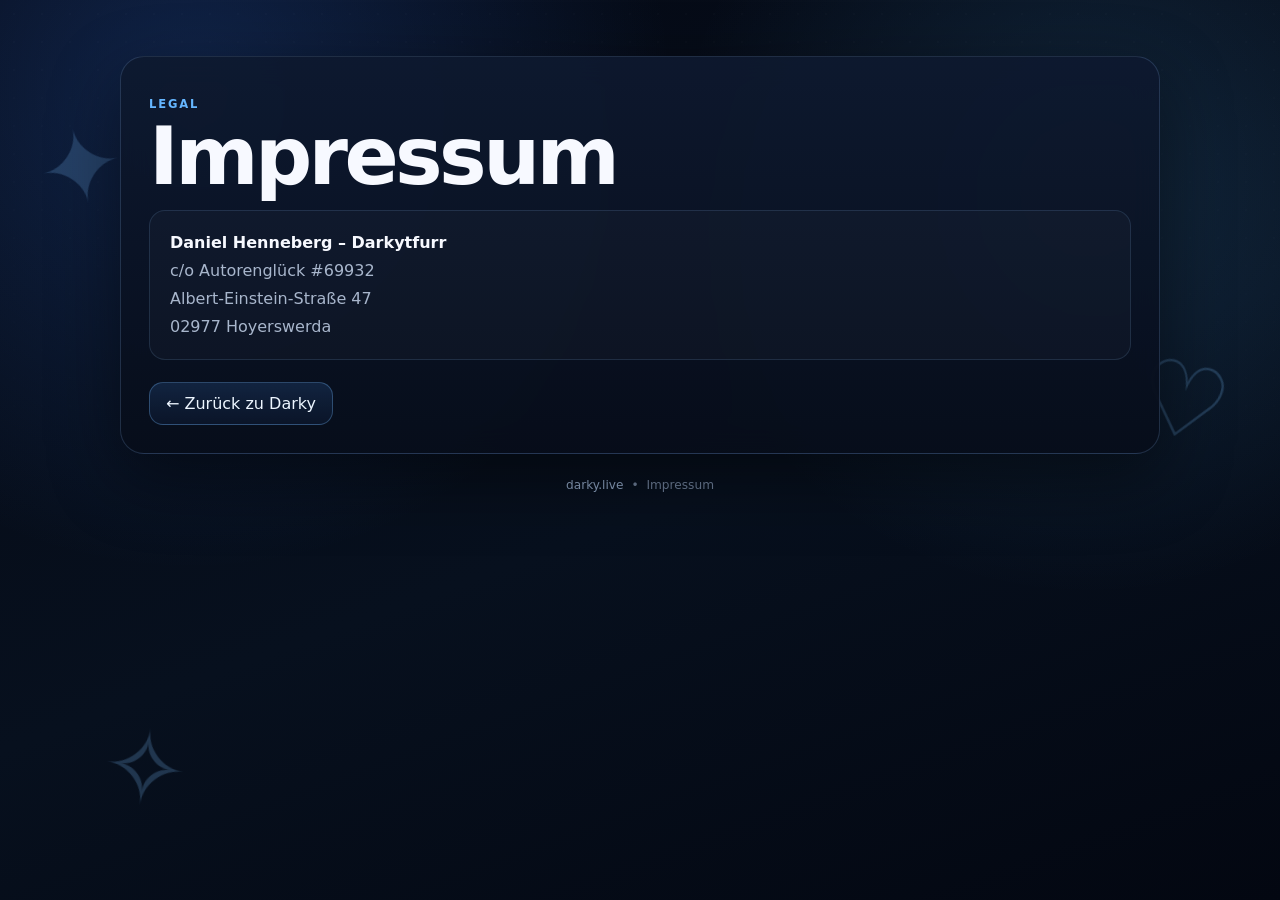
==== impressum/index.html @ 001acf58 "Add separate imprint page" ====
<!doctype html>
<html lang="de">
<head>
  <meta charset="utf-8" />
  <meta name="viewport" content="width=device-width, initial-scale=1" />
  <meta name="theme-color" content="#061124" />
  <meta name="description" content="Impressum von Darkytfurr" />
  <title>Impressum • Darkytfurr</title>
  <link rel="stylesheet" href="../styles.css?v=10" />
</head>
<body>
  <div class="star-field" aria-hidden="true"></div>
  <div class="floaty floaty-one" aria-hidden="true">✦</div>
  <div class="floaty floaty-two" aria-hidden="true">♡</div>
  <div class="floaty floaty-three" aria-hidden="true">✧</div>

  <main class="site-shell">
    <section class="card legal-card">
      <p class="section-kicker">legal</p>
      <h1 style="font-size:clamp(2.8rem,8vw,5rem);margin-top:8px;">Impressum</h1>

      <address class="legal-address">
        <strong>Daniel Henneberg – Darkytfurr</strong><br />
        c/o Autorenglück #69932<br />
        Albert-Einstein-Straße 47<br />
        02977 Hoyerswerda
      </address>

      <div class="pill-nav" style="margin-top:22px;">
        <a href="/">← Zurück zu Darky</a>
      </div>
    </section>

    <footer>
      <a href="/">darky.live</a>
      <span class="footer-separator">•</span>
      Impressum
    </footer>
  </main>
</body>
</html>
---- styles.css ----
:root{
  --bg:#050914;
  --panel:#0c1426;
  --panel2:#101b32;
  --line:rgba(145,194,255,.18);
  --text:#f7f9ff;
  --muted:#a8b6cc;
  --blue:#65b6ff;
  --blue2:#2f77ff;
  --deep:#0a2f66;
  --shadow:0 24px 70px rgba(0,0,0,.45);
}
*{box-sizing:border-box}
html{scroll-behavior:smooth;background:var(--bg)}
body{margin:0;min-height:100vh;color:var(--text);font-family:Inter,ui-sans-serif,system-ui,-apple-system,BlinkMacSystemFont,"Segoe UI",sans-serif;background:
radial-gradient(circle at 15% 10%,rgba(55,127,255,.22),transparent 30rem),
radial-gradient(circle at 85% 20%,rgba(83,183,255,.14),transparent 26rem),
linear-gradient(160deg,#050914 0%,#07101e 55%,#030711 100%);overflow-x:hidden}
body:before{content:"";position:fixed;inset:0;pointer-events:none;background-image:radial-gradient(rgba(255,255,255,.05) 1px,transparent 1px);background-size:28px 28px;opacity:.35;mask-image:linear-gradient(to bottom,#000,transparent 82%)}
.star-field{position:fixed;inset:0;pointer-events:none;z-index:0;overflow:hidden}
.star-field span{position:absolute;border-radius:50%;background:#d9efff;box-shadow:0 0 9px #7bc7ff;animation:twinkle var(--dur,3s) ease-in-out infinite alternate}
@keyframes twinkle{from{opacity:.18;transform:scale(.75)}to{opacity:.9;transform:scale(1.15)}}
.floaty{position:fixed;z-index:0;color:rgba(121,190,255,.22);font-size:clamp(3rem,8vw,8rem);pointer-events:none;filter:blur(.2px)}
.floaty-one{left:3vw;top:12vh;transform:rotate(-12deg)}
.floaty-two{right:4vw;top:38vh;transform:rotate(14deg)}
.floaty-three{left:8vw;bottom:8vh;transform:rotate(8deg)}
.site-shell{position:relative;z-index:1;width:min(100% - 28px,1040px);margin:auto;padding:38px 0 56px}
.intro-card,.card,.ending-card{border:1px solid var(--line);box-shadow:var(--shadow);background:linear-gradient(180deg,rgba(14,25,47,.94),rgba(7,13,26,.94));backdrop-filter:blur(14px)}
.intro-card{display:grid;grid-template-columns:1.05fr .95fr;overflow:hidden;border-radius:30px;min-height:590px}
.intro-copy{padding:54px;display:flex;flex-direction:column;justify-content:center}
.mini-label,.section-kicker{text-transform:uppercase;letter-spacing:.16em;font-size:.72rem;font-weight:800;color:var(--blue)}
h1,h2{margin:0;letter-spacing:-.045em}
h1{margin-top:12px;font-size:clamp(3.3rem,8vw,6.8rem);line-height:.88}
h1 span{color:var(--blue)}
h2{font-size:clamp(1.65rem,4vw,2.5rem);line-height:1.05}
.lead,.soft{color:var(--muted)}
.lead{max-width:560px;line-height:1.7;margin:18px 0 0;font-size:1rem}
.tiny-tags{display:flex;flex-wrap:wrap;gap:8px;margin-top:24px}
.tiny-tags span{padding:8px 11px;border-radius:999px;border:1px solid var(--line);background:rgba(98,170,255,.07);font-size:.78rem;color:#ddecff}
.pill-nav{display:flex;flex-wrap:wrap;gap:10px;margin-top:30px}
.pill-nav a{color:#edf6ff;text-decoration:none;border:1px solid rgba(120,190,255,.3);padding:11px 16px;border-radius:14px;background:linear-gradient(180deg,rgba(37,78,130,.34),rgba(15,32,59,.42));transition:.18s ease}
.pill-nav a:hover{transform:translateY(-2px);border-color:rgba(137,207,255,.75);box-shadow:0 8px 25px rgba(42,125,255,.14)}
.social-bubbles{display:flex;gap:10px;margin-top:18px}
.social-bubbles a,.bubble-button{width:42px;height:42px;display:grid;place-items:center;border-radius:50%;border:1px solid var(--line);background:#0e1d35;color:#fff;text-decoration:none;font-weight:800;cursor:pointer;transition:.18s ease}
.social-bubbles a:hover,.bubble-button:hover{transform:translateY(-3px) rotate(-3deg);background:#17355e}
.intro-art{position:relative;min-height:590px;overflow:hidden;background:#07101d}
.intro-art:after{content:"";position:absolute;inset:0;background:linear-gradient(90deg,rgba(7,13,26,.25),transparent 35%),linear-gradient(to top,rgba(5,9,20,.5),transparent 35%)}
.intro-art img{width:100%;height:100%;object-fit:cover;object-position:50% 42%;display:block;transform:scale(1.02)}
.image-sticker{position:absolute;z-index:2;padding:8px 12px;border-radius:12px;background:rgba(7,15,30,.86);border:1px solid rgba(155,205,255,.28);box-shadow:0 12px 28px rgba(0,0,0,.3);font-size:.76rem;font-weight:800}
.sticker-one{top:22px;right:22px;transform:rotate(4deg)}
.sticker-two{bottom:24px;left:24px;transform:rotate(-4deg)}
.content-grid{display:grid;grid-template-columns:1.2fr .8fr;gap:18px;margin-top:18px}
.card{border-radius:24px;padding:28px}
.about-card p:not(.section-kicker){color:var(--muted);line-height:1.75}
.quote-box{margin-top:18px;padding:14px 16px;border-left:3px solid var(--blue);background:rgba(88,170,255,.07);border-radius:10px;color:#dcecff;font-size:.92rem}
.mini-profile{display:flex;gap:18px;align-items:center}
.profile-icon{width:110px;height:110px;flex:0 0 auto;border-radius:22px;overflow:hidden;border:1px solid var(--line);transform:rotate(-2deg)}
.profile-icon img{width:100%;height:100%;object-fit:cover}
.section-heading{display:flex;align-items:center;justify-content:space-between;gap:20px;margin-bottom:22px}
.sparkle{font-size:2rem;color:var(--blue)}
.sona-card{margin-top:18px}
.fact-grid{display:grid;grid-template-columns:repeat(3,1fr);gap:10px}
.fact{padding:17px;border-radius:16px;background:rgba(255,255,255,.025);border:1px solid rgba(145,194,255,.14)}
.fact span{display:block;color:var(--blue);font-size:.68rem;text-transform:uppercase;letter-spacing:.14em;margin-bottom:6px}
.fact strong{font-size:.95rem}
.palette-row{display:flex;align-items:center;gap:8px;margin-top:20px;color:var(--muted)}
.swatch{display:block;width:27px;height:27px;border-radius:50%;border:2px solid rgba(255,255,255,.28);box-shadow:0 3px 10px rgba(0,0,0,.25)}
.swatch-black{background:#06070a}.swatch-white{background:#f5f7fb}.swatch-blue{background:#0e376d}.swatch-light{background:#73c4ff}
.gallery-section{margin-top:18px;padding:8px 0}
.gallery-title{padding:0 4px}
.gallery-grid{display:grid;grid-template-columns:1.15fr .85fr;gap:16px}
.photo-card{position:relative;min-height:330px;padding:0;overflow:hidden;border-radius:24px;border:1px solid var(--line);background:#08111f;cursor:pointer;box-shadow:var(--shadow)}
.photo-card img{width:100%;height:100%;position:absolute;inset:0;object-fit:cover;display:block;transition:transform .28s ease,filter .28s ease}
.photo-card:after{content:"";position:absolute;inset:0;background:linear-gradient(to top,rgba(3,7,16,.78),transparent 50%)}
.photo-card span{position:absolute;z-index:2;left:18px;bottom:16px;color:#fff;font-weight:800}
.photo-card:hover img{transform:scale(1.035);filter:saturate(1.08)}
.links-card{margin-top:18px}
.link-list{display:grid;grid-template-columns:1fr 1fr;gap:10px}
.furry-link{width:100%;display:grid;grid-template-columns:46px 1fr auto;align-items:center;gap:12px;text-align:left;padding:11px 14px;border-radius:16px;border:1px solid rgba(145,194,255,.15);background:rgba(255,255,255,.025);color:#fff;text-decoration:none;font:inherit;cursor:pointer;transition:.17s ease}
.furry-link:hover{transform:translateY(-2px);border-color:rgba(129,198,255,.5);background:rgba(75,146,235,.08)}
.link-icon{width:46px;height:46px;display:grid;place-items:center;border-radius:13px;background:linear-gradient(145deg,#1e4e89,#0c2140);font-weight:900}
.furry-link span:nth-child(2){display:grid;gap:4px}.furry-link small{color:var(--muted)}.furry-link b{color:var(--blue);font-size:.78rem;text-transform:uppercase;letter-spacing:.08em}
.ending-card{margin-top:18px;border-radius:24px;overflow:hidden;display:grid;grid-template-columns:190px 1fr;align-items:center}
.ending-card img{width:100%;height:170px;object-fit:cover}.ending-card>div{padding:24px 28px}
footer{text-align:center;color:#6f809a;font-size:.76rem;padding:24px 0 0}
.toast{position:fixed;left:50%;bottom:28px;transform:translate(-50%,20px);z-index:30;background:#101e35;color:#fff;border:1px solid var(--line);padding:10px 15px;border-radius:999px;opacity:0;pointer-events:none;transition:.2s ease;box-shadow:var(--shadow)}
.toast.show{opacity:1;transform:translate(-50%,0)}
.lightbox{position:fixed;inset:0;z-index:40;display:none;place-items:center;background:rgba(1,4,10,.88);padding:24px}
.lightbox.open{display:grid}.lightbox img{max-width:min(1100px,94vw);max-height:88vh;border-radius:18px;border:1px solid var(--line);box-shadow:0 30px 100px #000}.lightbox-close{position:fixed;right:25px;top:18px;border:0;background:transparent;color:#fff;font-size:2.7rem;cursor:pointer}
.reveal{opacity:0;transform:translateY(18px);transition:opacity .5s ease,transform .5s ease}.reveal.visible{opacity:1;transform:none}
@media(max-width:820px){.intro-card,.content-grid,.gallery-grid{grid-template-columns:1fr}.intro-art{min-height:420px}.intro-copy{padding:36px 28px}.intro-card{min-height:0}.fact-grid{grid-template-columns:1fr 1fr}.link-list{grid-template-columns:1fr}.ending-card{grid-template-columns:130px 1fr}}
@media(max-width:560px){.site-shell{width:min(100% - 14px,1040px);padding-top:14px}.intro-card,.card,.ending-card,.photo-card{border-radius:20px}.intro-copy{padding:30px 20px}.intro-art{min-height:360px}h1{font-size:3.5rem}.pill-nav a{flex:1 1 calc(50% - 8px);text-align:center}.content-grid{gap:12px}.card{padding:21px}.mini-profile{align-items:flex-start}.profile-icon{width:88px;height:88px}.fact-grid{grid-template-columns:1fr}.gallery-grid{gap:12px}.photo-card{min-height:270px}.ending-card{grid-template-columns:1fr}.ending-card img{height:180px}.floaty{display:none}}
@media(prefers-reduced-motion:reduce){*{scroll-behavior:auto}.star-field span{animation:none}.reveal{opacity:1;transform:none;transition:none}}

/* --- playful furry motion layer --- */
.floaty-one{animation:floatPawOne 7s ease-in-out infinite}
.floaty-two{animation:floatPawTwo 8.5s ease-in-out infinite}
.floaty-three{animation:floatPawThree 6.5s ease-in-out infinite}
@keyframes floatPawOne{0%,100%{transform:translateY(0) rotate(-12deg)}50%{transform:translateY(-18px) rotate(-7deg)}}
@keyframes floatPawTwo{0%,100%{transform:translateY(0) rotate(14deg)}50%{transform:translateY(22px) rotate(9deg)}}
@keyframes floatPawThree{0%,100%{transform:translateY(0) rotate(8deg)}50%{transform:translateY(-14px) rotate(13deg)}}

.intro-art img{animation:sonaFloat 7s ease-in-out infinite;will-change:transform}
@keyframes sonaFloat{0%,100%{transform:scale(1.02) translateY(0)}50%{transform:scale(1.035) translateY(-8px)}}

.image-sticker{animation:stickerBob 4.2s ease-in-out infinite}
.sticker-two{animation-delay:-2.1s}
@keyframes stickerBob{0%,100%{translate:0 0}50%{translate:0 -6px}}

.pill-nav a,.social-bubbles a,.bubble-button,.furry-link,.fact,.photo-card{position:relative;overflow:hidden}
.pill-nav a:before,.furry-link:before{content:"";position:absolute;inset:-2px auto -2px -45%;width:32%;background:linear-gradient(90deg,transparent,rgba(255,255,255,.18),transparent);transform:skewX(-18deg);transition:left .55s ease;pointer-events:none}
.pill-nav a:hover:before,.furry-link:hover:before{left:120%}

.social-bubbles a:hover,.bubble-button:hover{animation:bubbleWiggle .42s ease}
@keyframes bubbleWiggle{0%{rotate:0deg}30%{rotate:-7deg}65%{rotate:6deg}100%{rotate:0deg}}

.sparkle{display:inline-block;animation:sparkleSpin 5s linear infinite}
@keyframes sparkleSpin{0%{transform:rotate(0deg) scale(1)}50%{transform:rotate(180deg) scale(1.13)}100%{transform:rotate(360deg) scale(1)}}

.profile-icon{animation:profileFloat 5.8s ease-in-out infinite}
@keyframes profileFloat{0%,100%{transform:rotate(-2deg) translateY(0)}50%{transform:rotate(2deg) translateY(-6px)}}

.swatch{transition:transform .18s ease,box-shadow .18s ease}
.swatch:hover{transform:translateY(-4px) scale(1.12);box-shadow:0 8px 22px rgba(73,164,255,.24)}

.cursor-glow{position:fixed;left:0;top:0;width:360px;height:360px;border-radius:50%;pointer-events:none;z-index:0;background:radial-gradient(circle,rgba(76,159,255,.12) 0%,rgba(76,159,255,.055) 28%,transparent 68%);filter:blur(10px);will-change:transform}

.click-particle{position:fixed;z-index:1000;pointer-events:none;color:#a8d9ff;font-weight:900;font-size:1rem;text-shadow:0 0 12px rgba(95,182,255,.85);transform:translate(-50%,-50%);animation:particlePop .8s cubic-bezier(.17,.84,.35,1) forwards}
@keyframes particlePop{0%{opacity:0;transform:translate(-50%,-50%) scale(.45)}15%{opacity:1}100%{opacity:0;transform:translate(calc(-50% + var(--x)),calc(-50% + var(--y))) scale(1.25) rotate(20deg)}}

.reveal.visible{animation:softPop .55s cubic-bezier(.2,.8,.2,1) both}
@keyframes softPop{0%{opacity:0;transform:translateY(18px) scale(.985)}100%{opacity:1;transform:none}}

.card,.ending-card,.intro-card{transition:border-color .25s ease,box-shadow .25s ease}
.card:hover,.ending-card:hover{border-color:rgba(145,194,255,.3);box-shadow:0 28px 80px rgba(0,0,0,.5),0 0 34px rgba(50,126,255,.07)}

@media(prefers-reduced-motion:reduce){.floaty-one,.floaty-two,.floaty-three,.intro-art img,.image-sticker,.sparkle,.profile-icon,.click-particle,.reveal.visible{animation:none!important}.cursor-glow{display:none}}

/* --- mobile polish --- */
@media(max-width:820px){
  .site-shell{width:min(100% - 20px,680px);padding:18px 0 38px}
  .intro-card{display:flex;flex-direction:column;min-height:0;border-radius:24px}
  .intro-copy{order:1;padding:28px 24px 24px}
  .intro-art{order:2;min-height:0;height:clamp(310px,68vw,440px)}
  .intro-art img{object-position:50% 38%}
  h1{font-size:clamp(3.2rem,13vw,5.4rem);line-height:.9;max-width:9ch}
  h2{font-size:clamp(1.55rem,6vw,2.15rem)}
  .lead{font-size:.95rem;line-height:1.55;margin-top:14px}
  .tiny-tags{margin-top:18px;gap:7px}
  .tiny-tags span{padding:7px 10px;font-size:.74rem}
  .pill-nav{display:grid;grid-template-columns:1fr 1fr;gap:9px;margin-top:24px}
  .pill-nav a{padding:12px 10px;text-align:center;min-height:44px;display:grid;place-items:center}
  .social-bubbles{margin-top:16px;gap:9px}
  .social-bubbles a,.bubble-button{width:44px;height:44px}
  .content-grid{grid-template-columns:1fr;gap:12px;margin-top:12px}
  .card{padding:23px;border-radius:20px}
  .links-card,.sona-card{margin-top:12px}
  .link-list{grid-template-columns:1fr;gap:9px}
  .furry-link{min-height:64px;padding:9px 12px}
  .gallery-section{margin-top:12px}
  .gallery-grid{grid-template-columns:1fr;gap:12px}
  .photo-card{min-height:0;height:clamp(250px,64vw,360px);border-radius:20px}
  .gallery-title{padding:0 2px;margin-bottom:14px}
  .ending-card{grid-template-columns:120px 1fr;margin-top:12px;border-radius:20px}
  .ending-card img{height:150px}
  .ending-card>div{padding:20px}
  .image-sticker{font-size:.7rem;padding:7px 10px}
  .sticker-one{top:16px;right:16px}
  .sticker-two{bottom:16px;left:16px}
  .cursor-glow{display:none}
}

@media(max-width:560px){
  body{background:radial-gradient(circle at 50% 0%,rgba(55,127,255,.17),transparent 23rem),linear-gradient(160deg,#050914 0%,#07101e 58%,#030711 100%)}
  body:before{background-size:24px 24px;opacity:.24}
  .site-shell{width:calc(100% - 12px);padding:6px 0 28px}
  .intro-card{border-radius:20px}
  .intro-copy{padding:22px 17px 20px}
  .language-switcher{gap:6px;margin-bottom:15px}
  .lang-btn{padding:7px 9px;gap:5px;font-size:.72rem;min-height:38px}
  .mini-label,.section-kicker{font-size:.66rem;letter-spacing:.13em}
  h1{font-size:clamp(3rem,17vw,4.35rem);line-height:.86;margin-top:10px;max-width:8ch}
  .lead{font-size:.88rem;line-height:1.5;margin-top:14px}
  .tiny-tags{margin-top:16px;gap:6px}
  .tiny-tags span{padding:6px 9px;font-size:.7rem}
  .pill-nav{margin-top:20px;gap:7px}
  .pill-nav a{font-size:.88rem;padding:10px 7px;border-radius:12px}
  .social-bubbles{margin-top:14px}
  .social-bubbles a,.bubble-button{width:42px;height:42px}
  .intro-art{height:112vw;max-height:430px;min-height:330px}
  .intro-art img{object-position:50% 36%}
  .content-grid{margin-top:10px;gap:10px}
  .card{padding:18px;border-radius:18px}
  .about-card p:not(.section-kicker){line-height:1.62;font-size:.92rem}
  .quote-box{margin-top:15px;padding:12px 13px;font-size:.82rem}
  .mini-profile{gap:14px;align-items:center}
  .profile-icon{width:76px;height:76px;border-radius:18px}
  .section-heading{margin-bottom:16px;gap:12px;align-items:flex-end}
  .sparkle{font-size:1.45rem}
  .links-card,.sona-card{margin-top:10px}
  .furry-link{grid-template-columns:42px 1fr auto;gap:10px;min-height:60px;padding:8px 10px;border-radius:14px}
  .link-icon{width:42px;height:42px;border-radius:12px;font-size:.85rem}
  .furry-link strong{font-size:.92rem}
  .furry-link small{font-size:.77rem}
  .fact-grid{grid-template-columns:1fr 1fr;gap:8px}
  .fact{padding:13px 12px;border-radius:14px}
  .fact span{font-size:.61rem;letter-spacing:.11em;margin-bottom:5px}
  .fact strong{font-size:.84rem;line-height:1.25;display:block}
  .palette-row{margin-top:16px;gap:7px;flex-wrap:wrap}
  .swatch{width:24px;height:24px}
  .gallery-section{margin-top:10px;padding-top:4px}
  .gallery-title .soft{display:none}
  .gallery-grid{gap:10px}
  .photo-card{height:68vw;min-height:230px;max-height:320px;border-radius:18px}
  .photo-card span{left:14px;bottom:13px;font-size:.88rem}
  .ending-card{grid-template-columns:92px 1fr;margin-top:10px;border-radius:18px}
  .ending-card img{height:126px}
  .ending-card>div{padding:16px}
  .ending-card h2{font-size:1.35rem}
  .ending-card .soft{font-size:.8rem;line-height:1.45}
  footer{padding-top:18px;font-size:.68rem}
  .toast{bottom:16px;max-width:calc(100% - 24px);text-align:center;font-size:.82rem}
  .lightbox{padding:14px}
  .lightbox img{max-width:96vw;max-height:82vh;border-radius:14px}
  .lightbox-close{right:14px;top:10px;font-size:2.4rem}
  .floaty{display:none}
}

@media(max-width:390px){
  .intro-copy{padding:19px 14px 18px}
  .lang-btn span{display:none}
  .lang-btn{width:38px;height:36px;padding:0;justify-content:center}
  h1{font-size:3.1rem}
  .pill-nav{grid-template-columns:1fr 1fr}
  .pill-nav a{font-size:.82rem}
  .fact-grid{grid-template-columns:1fr}
  .ending-card{grid-template-columns:1fr}
  .ending-card img{height:155px}
}


/* --- imprint / legal --- */
.legal-card{
  margin-top:18px;
}
.legal-card h2{
  margin-top:6px;
}
.legal-address{
  margin-top:18px;
  padding:18px 20px;
  border:1px solid rgba(145,194,255,.14);
  border-radius:16px;
  background:rgba(255,255,255,.025);
  color:var(--muted);
  font-style:normal;
  line-height:1.75;
}
.legal-address strong{
  color:var(--text);
}
footer a{
  color:#8fa5c3;
  text-decoration:none;
  transition:color .18s ease;
}
footer a:hover{
  color:var(--blue);
}
.footer-separator{
  margin:0 4px;
}

@media(max-width:820px){
  .legal-card{margin-top:12px}
}
@media(max-width:560px){
  .legal-card{margin-top:10px}
  .legal-address{
    margin-top:14px;
    padding:14px 15px;
    border-radius:14px;
    font-size:.88rem;
    line-height:1.65;
  }
}
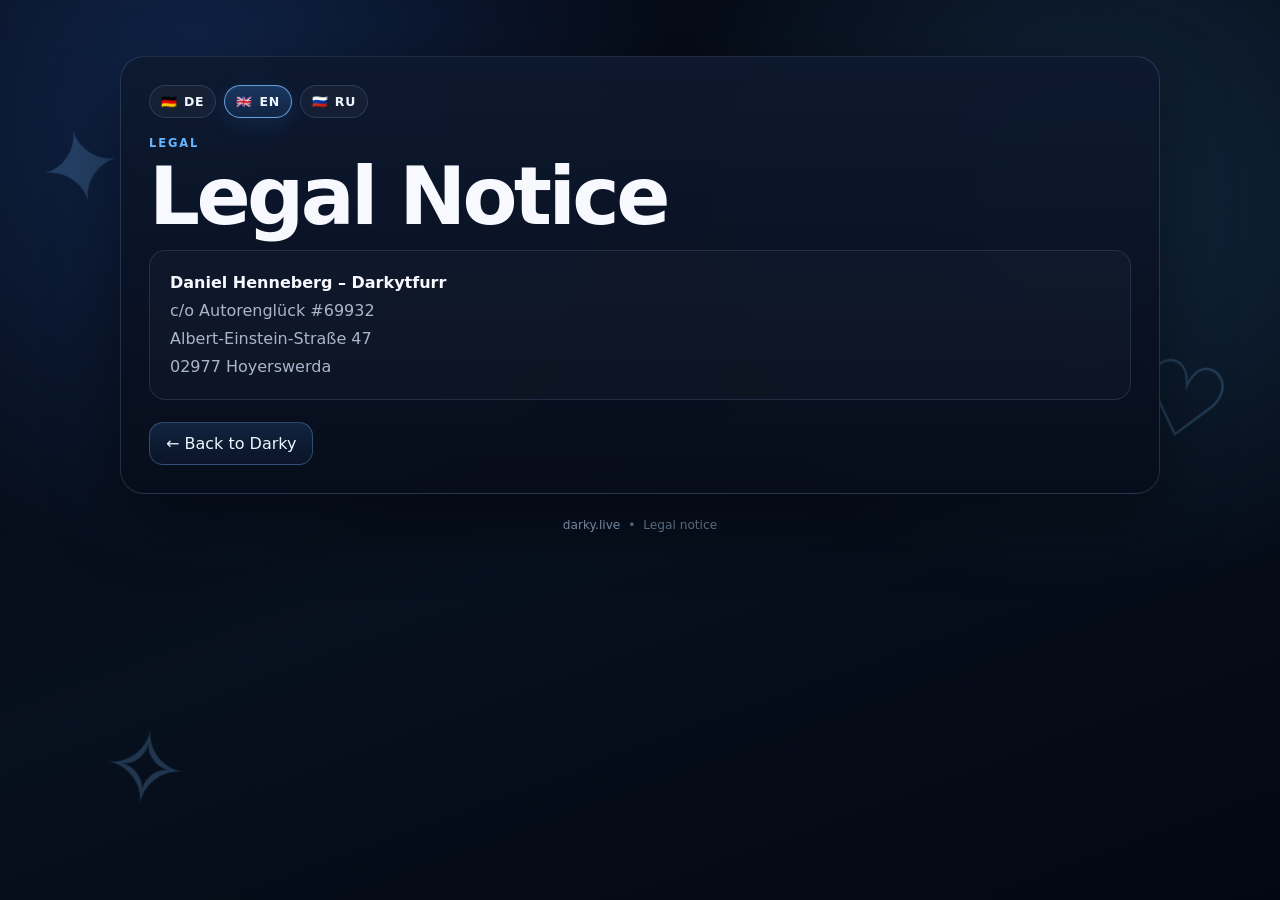
==== commit c98d957b: "Add multilingual imprint page" ====
--- a/impressum/index.html
+++ b/impressum/index.html
@@ -4,9 +4,10 @@
   <meta charset="utf-8" />
   <meta name="viewport" content="width=device-width, initial-scale=1" />
   <meta name="theme-color" content="#061124" />
-  <meta name="description" content="Impressum von Darkytfurr" />
+  <meta name="description" content="Impressum von Darkytfurr" id="page-description" />
   <title>Impressum • Darkytfurr</title>
   <link rel="stylesheet" href="../styles.css?v=10" />
+  <link rel="stylesheet" href="../language.css?v=9" />
 </head>
 <body>
   <div class="star-field" aria-hidden="true"></div>
@@ -16,8 +17,14 @@
 
   <main class="site-shell">
     <section class="card legal-card">
-      <p class="section-kicker">legal</p>
-      <h1 style="font-size:clamp(2.8rem,8vw,5rem);margin-top:8px;">Impressum</h1>
+      <div class="language-switcher" aria-label="Language selector">
+        <button type="button" class="lang-btn" data-lang="de" title="Deutsch">🇩🇪 <span>DE</span></button>
+        <button type="button" class="lang-btn" data-lang="en" title="English">🇬🇧 <span>EN</span></button>
+        <button type="button" class="lang-btn" data-lang="ru" title="Русский">🇷🇺 <span>RU</span></button>
+      </div>
+
+      <p class="section-kicker" data-i18n="legal">rechtliches</p>
+      <h1 data-i18n="title" style="font-size:clamp(2.8rem,8vw,5rem);margin-top:8px;">Impressum</h1>
 
       <address class="legal-address">
         <strong>Daniel Henneberg – Darkytfurr</strong><br />
@@ -27,15 +34,80 @@
       </address>
 
       <div class="pill-nav" style="margin-top:22px;">
-        <a href="/">← Zurück zu Darky</a>
+        <a href="/" data-i18n="back">← Zurück zu Darky</a>
       </div>
     </section>
 
     <footer>
       <a href="/">darky.live</a>
       <span class="footer-separator">•</span>
-      Impressum
+      <span data-i18n="footer">Impressum</span>
     </footer>
   </main>
+
+  <script>
+    const imprintTranslations = {
+      de: {
+        legal: 'rechtliches',
+        title: 'Impressum',
+        back: '← Zurück zu Darky',
+        footer: 'Impressum',
+        pageTitle: 'Impressum • Darkytfurr',
+        description: 'Impressum von Darkytfurr'
+      },
+      en: {
+        legal: 'legal',
+        title: 'Legal Notice',
+        back: '← Back to Darky',
+        footer: 'Legal notice',
+        pageTitle: 'Legal Notice • Darkytfurr',
+        description: 'Legal notice for Darkytfurr'
+      },
+      ru: {
+        legal: 'правовая информация',
+        title: 'Правовая информация',
+        back: '← Назад к Darky',
+        footer: 'Правовая информация',
+        pageTitle: 'Правовая информация • Darkytfurr',
+        description: 'Правовая информация Darkytfurr'
+      }
+    };
+
+    const supportedLanguages = ['de', 'en', 'ru'];
+    const savedLanguage = localStorage.getItem('darky-language');
+    const browserLanguage = (navigator.language || 'de').toLowerCase().split('-')[0];
+    const initialLanguage = supportedLanguages.includes(savedLanguage)
+      ? savedLanguage
+      : (supportedLanguages.includes(browserLanguage) ? browserLanguage : 'de');
+
+    function applyImprintLanguage(language) {
+      if (!supportedLanguages.includes(language)) return;
+      localStorage.setItem('darky-language', language);
+      document.documentElement.lang = language;
+
+      document.querySelectorAll('[data-i18n]').forEach((element) => {
+        const key = element.dataset.i18n;
+        if (imprintTranslations[language][key] !== undefined) {
+          element.textContent = imprintTranslations[language][key];
+        }
+      });
+
+      document.querySelectorAll('.lang-btn').forEach((button) => {
+        const active = button.dataset.lang === language;
+        button.classList.toggle('active', active);
+        button.setAttribute('aria-pressed', String(active));
+      });
+
+      document.title = imprintTranslations[language].pageTitle;
+      const description = document.getElementById('page-description');
+      if (description) description.setAttribute('content', imprintTranslations[language].description);
+    }
+
+    document.querySelectorAll('.lang-btn').forEach((button) => {
+      button.addEventListener('click', () => applyImprintLanguage(button.dataset.lang));
+    });
+
+    applyImprintLanguage(initialLanguage);
+  </script>
 </body>
 </html>
--- a/language.css
+++ b/language.css
@@ -0,0 +1,42 @@
+.language-switcher{
+  display:flex;
+  gap:8px;
+  margin-bottom:18px;
+  flex-wrap:wrap;
+}
+
+.lang-btn{
+  display:inline-flex;
+  align-items:center;
+  gap:7px;
+  border:1px solid rgba(145,194,255,.18);
+  background:rgba(255,255,255,.035);
+  color:#eef7ff;
+  padding:8px 11px;
+  border-radius:999px;
+  font:inherit;
+  font-size:.78rem;
+  font-weight:800;
+  cursor:pointer;
+  transition:transform .18s ease,border-color .18s ease,background .18s ease,box-shadow .18s ease;
+}
+
+.lang-btn:hover{
+  transform:translateY(-2px);
+  border-color:rgba(121,190,255,.55);
+  background:rgba(74,145,230,.09);
+}
+
+.lang-btn.active,
+.lang-btn[aria-pressed="true"]{
+  border-color:rgba(121,190,255,.78);
+  background:linear-gradient(180deg,rgba(53,113,190,.35),rgba(22,50,91,.48));
+  box-shadow:0 6px 20px rgba(50,132,240,.14),inset 0 0 0 1px rgba(255,255,255,.025);
+}
+
+.lang-btn span{letter-spacing:.06em}
+
+@media(max-width:560px){
+  .language-switcher{margin-bottom:16px}
+  .lang-btn{padding:8px 10px}
+}
